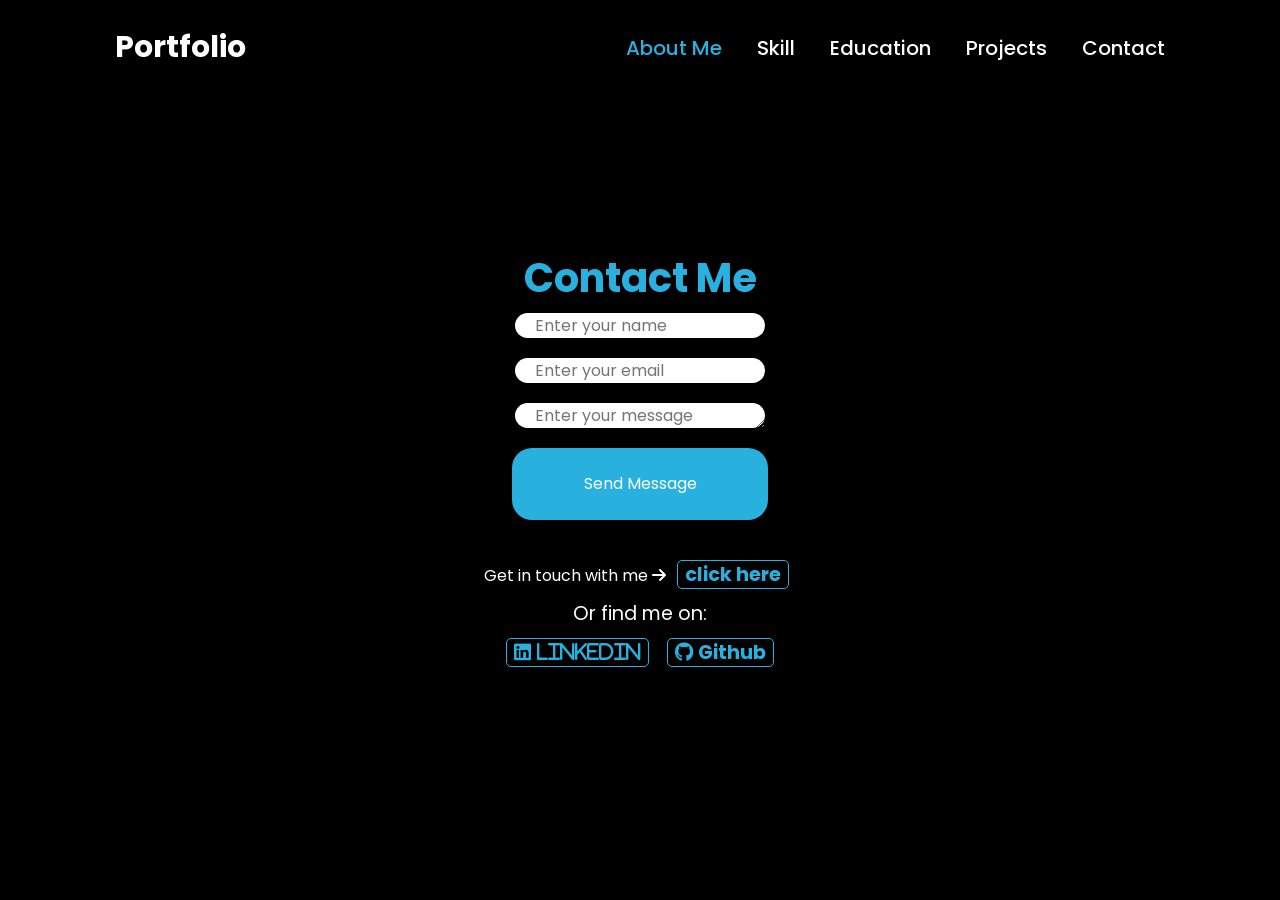
==== Contact.html @ 78de5960 "Initial commit: portfolio website" ====
<!DOCTYPE html>
<html lang="en">
<head>
    <meta charset="UTF-8">
    <meta name="viewport" content="width=device-width, initial-scale=1.0">
    <link rel="stylesheet" href="https://cdnjs.cloudflare.com/ajax/libs/font-awesome/6.5.1/css/all.min.css">
    <link rel="stylesheet" href="https://unpkg.com/aos@next/dist/aos.css" />
    <link href='https://unpkg.com/boxicons@2.1.4/css/boxicons.min.css' rel='stylesheet'>
    <link rel="stylesheet" href="index.css">
    <title>Ragavan Portfolio</title>
</head>
<body>
    <nav class="nav-container">
        <a href="./index.html" class="logo">Portfolio</a>
        <ul>
            <li><a href="index.html" class="active">About Me</a></li>
            <li><a href="skill.html" rel="">Skill</a></li>
            <li><a href="education.html" rel="">Education</a></li>
            <li><a href="project.html" rel="">Projects</a></li>
            <li><a href="Contact.html" rel="">Contact</a></li>
        </ul>
    </nav>

    <div class="bars_animation">
        <div class="bar" style="--i:6"></div>
        <div class="bar" style="--i:5"></div>
        <div class="bar" style="--i:4"></div>
        <div class="bar" style="--i:3"></div>
        <div class="bar" style="--i:2"></div>
        <div class="bar" style="--i:1"></div>
    </div>

    <section id="section-contact" class="contact">
        <div id="contact-me">
            <div class="container">
                <div class="contact-content">
                    <h2>Contact Me</h2>

                    <li class="contact-icons">
                        <input type="text" placeholder="Enter your name" required>
                        <input type="email" placeholder="Enter your email" required>
                        <textarea placeholder="Enter your message" required></textarea>
                        <button type="submit">Send Message</button>
                    </li>

                    <p class="mail">
                        Get in touch with me
                        <i class="fas fa-arrow-right"></i>
                        <a href="https://forms.gle/wiWG9Ju7QA9TzYY67">click here</a>
                        <p class="links">Or find me on:</p>
                    </p>
                    <a href="https://www.linkedin.com/in/k-vasanthakumar/" target="blank"><i class="fab fa-linkedin">
                        Linkedin</i></a>
                    <a href="https://github.com/Vasanthakumar-2004" target="blank"><i class="fab fa-github"></i> Github</a>
                    
                </div>
            </div>
        </div>
    </section>

</body>
</html>
---- index.css ----
@import url('https://fonts.googleapis.com/css2?family=Poppins:wght@100;200;300;400;500;600&display=swap');

*{
    margin: 0;
    padding: 0;
    box-sizing: border-box;
    font-family: 'poppins', 'sans-serif';
}

body{
    background-color: black;
    width: 100%;
    height: 100%;
}

a{
    color: white;
    text-decoration: none;
}

.nav-container{
    position: fixed;
    left: 0;
    top: 0;
    width: 100%;
    padding: 25px 9%;
    display: flex;
    justify-content: space-between;
    align-items: center;
    z-index: 100;
    visibility: hidden;
    opacity: 0;
    animation: show_navbar 1.5s linear forwards;
    animation-delay: 1.2s;
}

@keyframes show_navbar{
    100%{
        visibility: visible;
        opacity: 1;
    }
}

.nav-container .logo{
    font-size: 30px;
    font-weight: 700;
}

.nav-container ul{
    display: flex;
}

.nav-container ul li{
    list-style: none;
    margin-left: 35px;
}

.nav-container ul li a{
    font-size: 20px;
    font-weight: 500;
    transition: .5s;
}

.active{
    color: rgb(40, 177, 223);
}

.nav-container ul li:hover a{
    color: rgb(40, 177, 223);
}

.about_me{
    display: flex;
    gap: 50px;
    align-items: center;
    height: 100vh;
    padding: 60px 9% 0;
    color: white;
    visibility: hidden;
    opacity: 0;
    animation: show_navbar 1.5s linear forwards;
    animation-delay: 1.6s;
}

.about_me h1{
    font-size: 50px;
}

.about_me h2{
    display: inline-block;
    font-size: 35px;
    margin-top: -10px;
}

.about_me h2 span{
    position: relative;
    display: inline-block;
    color: transparent;
    -webkit-text-stroke: .7px lightblue;
    animation: display_text 16s linear infinite;
    animation-delay: calc(-4s * var(--i));
}

@keyframes display_text{
    25%, 100%{
        display:none;
    }
}

.about_me h2 span::before{
    content: attr(data_text);
    position: absolute;
    width: 0%;
    border-right: 2px solid lightblue;
    color: lightblue;
    white-space: nowrap;
    overflow: hidden;
    animation: fill_text 4s linear infinite;
}

@keyframes fill_text{
    10%, 100%{
        width: 0%;
    }
    70%, 90%{
        width: 100%;
    }
}

.about_me p{
    font-size: 16px;
    margin-top: 10px 0 25px;
}

.about_me .btn_list{
    display: flex;
    align-items: center;
}

.btn{
    display: inline-block;
    padding: 10px 30px;
    margin-top: 10px;
    background-color: lightblue;
    border: 2px solid lightblue;
    border-radius: 30px;
    box-shadow: 0 0 6px lightblue;
    font-size: 16px;
    color: black;
    font-weight: 600;
}

.btn:hover{
    background: transparent;
    color: lightblue;
    box-shadow: none;
}

.about_me .btn_list .list{
    margin-left: 20px;
}

.about_me .btn_list .list a{
    display: inline-flex;
    padding: 8px;
    border: 2px solid lightblue;
    border-radius: 30px;
    font-size: 20px;
    color: lightblue;
    margin: 0 4px;
}

.about_me .btn_list .list a:hover{
    background: lightblue;
    color: black;
    box-shadow: 0 0 10px lightblue;
}

.img .img_box{
    position: relative;
    width: 30vw;
    height: 60vh;
    border-radius: 50%;
    padding: 5px;
    display: flex;
    justify-content: center;
    align-items: center;
    overflow: hidden;
}

.img .img_box::before,
.img .img_box::after{
    content: '';
    position: absolute;
    width: 500px;
    height: 500px;
    background: conic-gradient(transparent,transparent,
    transparent, lightblue);
    transform: rotate(0deg);
    animation: rotate_border 10s linear infinite;
}

.img .img_box::after{
    animation-delay: -5s;
}

@keyframes rotate_border{
    100%{
        transform: rotate(360deg);
    }
}

.img .img_box .img_item{
    position: relative;;
    width: 100%;
    height: 100%;
    background: black;
    border-radius: 50%;
    border: .1px solid black;
    display: flex;
    justify-content: center;
    overflow: hidden;
    z-index: 1;
}

.img .img_box .img_item img{
    position: absolute;
    top: 24px;
    display: block;
    width: 85%;
    object-fit: cover;
    mix-blend-mode: lighten;
}

/* .huggingface{
    width: 22px;
    height: 22px;
    background-color: lightblue;
} */

.bars_animation{
    position: absolute;
    width: 100%;
    height: 100%;
    display: flex;
    z-index: -1;
}

.bars_animation .bar{
    width: 100%;
    height: 100%;
    background: black;
    transform: translateY(-100%);
    animation: show_bars .5s ease-in-out forwards;
    animation-delay: calc(.1s * var(--i));
}

@keyframes show_bars{
    100%{
        transform: translateY(0%);
    }
}













/*-----Education-----*/

.resume-section {
    background: black;
    padding: 60px 0;
    margin-top: 30px;
    color: #fff;
    min-height: 100vh;
}

.resume-title {
    text-align: center;
    font-size: 2rem;
    font-weight: bold;
    margin-bottom: 40px;
}
.resume-title span {
    color: lightblue;
}

.resume-container {
    display: flex;
    justify-content: center;
    gap: 60px;
    max-width: 1200px;
    margin: 0 auto;
}

.resume-column {
    flex: 1;
    min-width: 320px;
}

.resume-column h3 {
    font-size: 1.5rem;
    margin-bottom: 30px;
    font-weight: 600;
    text-align: center;
}

.timeline {
    position: relative;
    margin-left: 20px;
    padding-left: 20px;
    border-left: 3px solid white;
}

.timeline-item {
    position: relative;
    margin-bottom: 40px;
}

.timeline-dot {
    position: absolute;
    left: -32px;
    top: 10px;
    width: 16px;
    height: 16px;
    background: #fff;
    border: 4px solid rgb(75, 75, 249);
    border-radius: 50%;
    z-index: 1;
}

.timeline-content {
    background: #000000;
    border: 1px solid #fff;
    border-radius: 8px;
    padding: 20px;
    margin-left: 10px;
    box-shadow: 0 2px 8px rgba(0,0,0,0.05);
}

.timeline-content h4 {
    font-size: 1rem;
    font-weight: 600;
    margin-bottom: 8px;
    color: white;

}

.timeline-date {
    color: lightblue;
    font-size: 1rem;
    font-weight: bold;
    display: block;
    margin-bottom: 8px;
}



/*-----Skills-----*/
.skills{
    background: black;
    display: flex;
    justify-content: center;
    height: 100vh;
}

/* .skills-heading {
    font-size: 3rem;
    font-weight: 600;
    color: rgb(40, 177, 223);
    text-align: right;
    padding-top: 15px;
} */

.skills-bar {
    padding:  100px;
}

.skills-bar .bar {
    margin: 25px 0;
}

.skills-bar .bar .info span {
    font-size: 1.5rem;
    font-weight: 500;
}

.skills-bar .bar .info {
    margin-bottom: 8px;
    color: white;
    text-align: left;
}

.skills-all-bar{
    display: flex;
    align-items: start;
}

.skills-bar .bar .progress-line {
    position: relative;
    height: 10px;
    width: 500px;
    background: #333;
    border-radius: 10px;
    transform: scaleX(0);
    transform-origin: left;
    animation: animate 1s cubic-bezier(1, 0, 0.5, 1) forwards;
}

.bar .progress-line span {
    position: absolute;
    background: rgb(40, 177, 223);
    height: 100%;
    border-radius: 10px;
    transform: scaleX(0);
    transform-origin: left;
    animation: animate 1s 1s cubic-bezier(1, 0, 0.5, 1) forwards;
}

@keyframes animate {
    100% {
        transform: scaleX(1);
    }
}

.progress-line .html {
    width: 80%;
}

.progress-line .css {
    width: 70%;
}

.progress-line .bootstrap {
    width: 50%;
}

.progress-line .javascript {
    width: 50%;
}

.progress-line .c {
    width: 50%;
}



.skills-bar .progress-line .ai {
    width: 60%;
}

.progress-line .sql {
    width: 60%;
}

.progress-line .dl {
    width: 50%;
}

.progress-line .ds {
    width: 50%;
}

.progress-line .nn {
    width: 50%;
}

.bar .progress-line span::before {
    position: absolute;
    content: "";
    height: 0;
    right: 0;
    top: -12px;
    width: 0;
    border: 7px solid transparent;
    border-bottom-width: 0px;
    border-right-width: 0px;
    border-top-style: #f0f0f0;
    border-top-color: #f0f0f0;
}

.bar .progress-line span::after {
    position: absolute;
    right: 0;
    top: -28px;
    color: black;
    font-size: 12px;
    font-weight: 700;
    background: #f0f0f0;
    padding: 1px 8px;
    border-radius: 3px;
}

.progress-line .html::after {
    content: "80%";
}

.progress-line .css::after {
    content: "70%";
}

.progress-line .bootstrap::after {
    content: "50%";
}

.progress-line .javascript::after {
    content: "50%";
}

.progress-line .c::after {
    content: "50%";
}

.progress-line .ai::after {
    content: "60%";
}

.progress-line .sql::after {
    content: "60%";
}

.progress-line .dl::after {
    content: "50%";
}

.progress-line .ds::after {
    content: "50%";
}

.progress-line .nn::after {
    content: "50%";
}




/*-----Project-----*/
 
.portfolio-content{
    display: flex;
    justify-content: center;
    align-items: start;
    margin-left: 5.5em;
    padding-top: 100px;
}

.portfolio {
  background: black;
  /* padding: 2rem 0; */
}

/* .proj-heading h1 {
  text-align: center;
  color: rgb(40, 177, 223);
  font-size: 2rem;
  font-weight: bold;
  margin: 1.5rem 0;
} */

.proj-1 img {
  height: 230px;
  width: 280px;
  object-fit: cover;
  /* border-radius: 50%; */
  box-shadow: 0 20px 10px -10px rgb(40, 177, 223);
  margin-right: 1.7rem;
}

.proj-1 .proj1-details {
  width: 32rem;
}

.proj-1 .proj1-details i {
  font-size: 2rem;
  color: #ffffff;
}

.proj-1 .proj1-details h2 {
  font-size: 1.5rem;
  color: rgb(40, 177, 223);
}

.proj-1 .proj1-details p {
  font-size: 1rem;
  color: #ffffff;
  font-weight: 600;
}

.proj-1 .proj1-details button {
  background: rgb(40, 177, 223);
  padding: 0.5rem;
  margin-top: 0.5rem;
  width: 150px;
  border: none;
  border-bottom: 2px solid #ffffff;
}

.proj-1 .proj1-details button a {
  text-decoration: none;
  color: #ffffff;
  font-weight: bold;
  font-size: 1rem;
  transition: 0.2s ease-in-out;
  text-align: center;
  transition: 0.3s ease-in-out;
}

.proj-1 .proj1-details button .fas {
  font-size: 0.7rem;
  padding: 0.3rem;
  transition: 0.2s ease-in-out;
}

.proj-1 .proj1-details button:hover {
  background: #000000;
}

.proj-1 .proj1-details button:hover a,
.proj-1 .proj1-details button:hover .fas {
  color: #f0f0e6;
}

/* ////.....proj2.....//// */

.proj-2 img {
    height: 230px;
    width: 280px;
    object-fit: cover;
    /* border-radius: 50%; */
    box-shadow: 0 20px 10px -10px rgb(40, 177, 223);
    margin-right: 1.7rem;
  }
  
.proj-2 .proj2-details {
    width: 32rem;
}
  
.proj-2 .proj2-details i {
    font-size: 2rem;
    color: #ffffff;
}
  
.proj-2 .proj2-details h2 {
    font-size: 1.5rem;
    color: rgb(40, 177, 223);
}
  
.proj-2 .proj2-details p {
    font-size: 1rem;
    color: #ffffff;
    font-weight: 600;
}
  
.proj-2 .proj2-details button {
    background: rgb(40, 177, 223);
    padding: 0.5rem;
    margin-top: 0.5rem;
    width: 150px;
    border: none;
    border-bottom: 2px solid #ffffff;
}
  
.proj-2 .proj2-details button a {
    text-decoration: none;
    color: #ffffff;
    font-size: 1.1rem;
    transition: 0.2s ease-in-out;
    text-align: center;
    transition: 0.3s ease-in-out;
}
  
.proj-2 .proj2-details button .fas {
    font-size: 0.7rem;
    padding: 0.3rem;
    transition: 0.2s ease-in-out;
}
  
.proj-2 .proj2-details button:hover {
    background: black;
}
  
.proj-2 .proj2-details button:hover a,
.proj-2 .proj2-details button:hover .fas {
    color: #ffffff;
}
  
.more-work {
    text-align: center;
    margin: 3rem 0 1rem 0;
}
  
.more-work a {
    font-size: 1.5rem;
    color: rgb(40, 177, 223);
    font-weight: bold;
    text-decoration: none;
  }
  
  @media (max-width: 500px) {
    html {
        font-size: 60%;
    }

    .about-content .left-content {
        flex-basis: 100%;
        text-align: center;
    }

    .about-content .right-content {
        flex-basis: 100%;
    }

    .skills {
        width: 100%;
    }

    .skills-bar .bar .progress-line {
        width: 100%;
    }

    .work-arrow {
        display: none;
    }

    .right-content h1 {
        margin-top: 3.2rem;
    }

    .proj-1 {
        display: flex;
        justify-content: center;
        flex-direction: column;
    }

    .proj-1 img {
        height: 230px;
        width: 290px;
        margin-bottom: 0.5rem;
    }

    .proj-2 {
        display: flex;
        justify-content: center;
        flex-direction: column;
    }

    .proj-2 img {
        height: 250px;
        width: 290px;
        margin-bottom: 0.5rem;
    }

    .work-arrow-2 a {
        font-size: 1.3rem;
        text-decoration: none;
        color: #25b79f;
        display: block;
        text-align: center;
    }

    .contact-content {
        width: 100%;
    }
}

@media (min-width: 501px) and (max-width: 768px) {
    html {
        font-size: 65%;
    }

    .about-content .left-content {
        flex-basis: 100%;
        text-align: center;
    }

    .about-content .right-content {
        flex-basis: 100%;
    }

    .skills {
        width: 100%;
    }

    .skills-bar .bar .progress-line {
        width: 100%;
    }

    .work-arrow {
        display: none;
    }

    .right-content h1 {
        margin-top: 3.2rem;
    }

    .proj-1 {
        display: flex;
        justify-content: center;
        flex-direction: column;
    }

    .proj-1 img {
        height: 240px;
        width: 290px;
        margin-bottom: 0.5rem;
    }

    .proj-2 {
        display: flex;
        justify-content: center;
        flex-direction: column;
    }

    .proj-2 img {
        height: 240px;
        width: 290px;
        margin-bottom: 0.5rem;
    }

    .work-arrow-2 a {
        font-size: 1.3rem;
        text-decoration: none;
        color: #25b79f;
        display: block;
        text-align: center;
    }

    .contact-content {
        width: 100%;
    }
}

@media (min-width: 769px) and (max-width: 1200px) {
    html {
        font-size: 70%;
    }

    .about-content .left-content {
        flex-basis: 100%;
        text-align: center;
    }

    .about-content .right-content {
        flex-basis: 100%;
    }

    .skills {
        width: 100%;
        display: flex;
        flex-direction: column;
        justify-content: center;
        align-items: center;
    }

    .work-arrow {
        display: none;
    }

    .left-content h1 {
        margin-top: 3.2rem;
        text-align: center;
    }

    .right-content h1 {
        margin-top: 3.2rem;
        text-align: center;
    }

    .work-arrow-2 a {
        font-size: 1.3rem;
        text-decoration: none;
        color: #25b79f;
        display: block;
        text-align: center;
    }

    .contact-content {
        width: 100%;
    }
}

@media (orientation: landscape) and (max-height: 500px) {
    .header {
        height: 90vmax;
    }
}

/*-----contact-----*/

.contact{
    background: black;
    text-align: center;
    display: flex;
    justify-content: center;
    height: 50vh;
    margin: 0%;
    align-items: center;
    min-height: 100vh;
    padding-bottom: 100px;
}

.contact .container{
    height: 35vh;
}

.contact .container h2{
    padding-top: 50px;
    padding: 5px;
    color: rgb(40, 177, 223);
    font-size: 2.5rem;
    font-weight: bold;
}

.contact .container p{
    color: white;
    font-size: 1rem;
}

.contact .container .mail{
    font-size: 1rem;
}

.contact .container .links{
    font-size: 1.2rem;
}

.contact .container a{
    font-size: 1.2rem;
    font-weight: bold;
    text-decoration: none;
    padding-left: 7px;
    padding-right: 7px;
    border-radius: 5px;
    border: 1px solid rgb(40, 177, 223);
    transition: 0.3s ease-in-out;
    color: white;
    margin: 7px;
    color: rgb(40, 177, 223);
}

.contact-icons{
    display: flex;
    justify-content: center;
    align-items: center;
    flex-direction: column;
    flex-wrap: wrap;
    gap: 20px;
    margin-bottom: 30px;
}

.contact-icons input{
    width: 250px;
    height: 25px;
    border-radius: 20px;
    padding-left: 20px;
    border: none;
    outline: none;
    font-size: 1rem;
}

.contact-icons textarea{
    width: 250px;
    height: 25px;
    border-radius: 20px;
    padding-left: 20px;
    border: none;
    outline: none;
    font-size: 1rem;
}

.contact-icons button{
    width: 20vw;
    height: 8vh;
    padding: 10px;
    border-radius: 20px;
    border: none;
    background-color: rgb(40, 177, 223);
    color: white;
    font-size: 1rem;
    cursor: pointer;
    margin-bottom: 10px;
}

.links{
    padding: 10px;
}

.mail {
    margin-top: 20px;
    display: block;
}
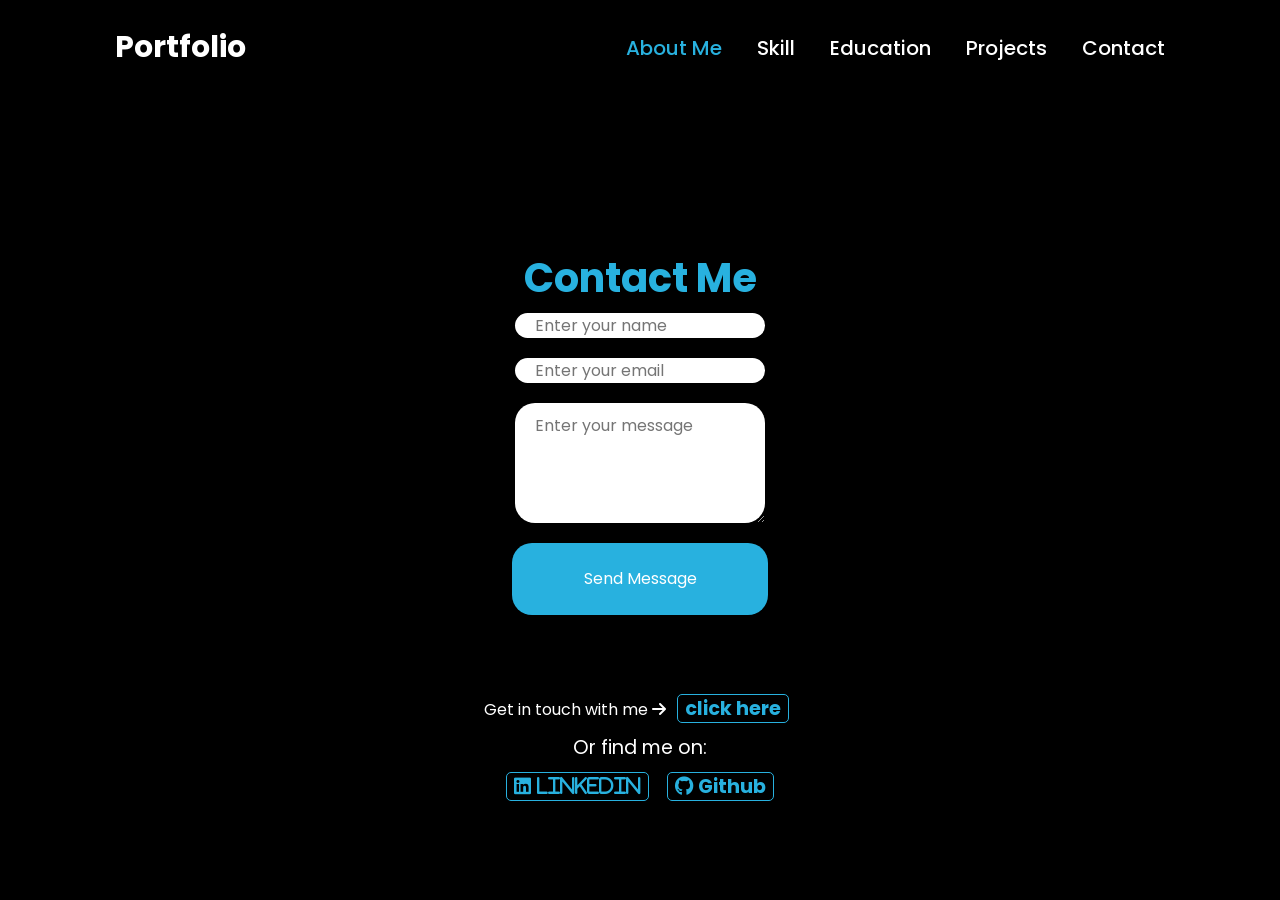
==== commit c6d63f91: "Fix project/contact sections and add Sheets form submit" ====
--- a/Contact.html
+++ b/Contact.html
@@ -7,7 +7,8 @@
     <link rel="stylesheet" href="https://unpkg.com/aos@next/dist/aos.css" />
     <link href='https://unpkg.com/boxicons@2.1.4/css/boxicons.min.css' rel='stylesheet'>
     <link rel="stylesheet" href="index.css">
-    <title>Ragavan Portfolio</title>
+    <title>VasanthaKumar Portfolio</title>
+    <script src="main.js" defer></script>
 </head>
 <body>
     <nav class="nav-container">
@@ -36,12 +37,13 @@
                 <div class="contact-content">
                     <h2>Contact Me</h2>
 
-                    <li class="contact-icons">
-                        <input type="text" placeholder="Enter your name" required>
-                        <input type="email" placeholder="Enter your email" required>
-                        <textarea placeholder="Enter your message" required></textarea>
+                    <form class="contact-form" id="contact-form" data-sheets-endpoint="">
+                        <input type="text" name="name" placeholder="Enter your name" autocomplete="name" required>
+                        <input type="email" name="email" placeholder="Enter your email" autocomplete="email" required>
+                        <textarea name="message" placeholder="Enter your message" rows="4" required></textarea>
                         <button type="submit">Send Message</button>
-                    </li>
+                        <p class="form-status" id="contact-status" aria-live="polite"></p>
+                    </form>
 
                     <p class="mail">
                         Get in touch with me
--- a/index.css
+++ b/index.css
@@ -547,9 +547,19 @@
 .portfolio-content{
     display: flex;
     justify-content: center;
-    align-items: start;
-    margin-left: 5.5em;
+    align-items: flex-start;
+    flex-wrap: wrap;
+    gap: 2rem;
+    margin-left: 0;
     padding-top: 100px;
+}
+
+.proj-1,
+.proj-2{
+    display: flex;
+    justify-content: center;
+    align-items: center;
+    gap: 1.7rem;
 }
 
 .portfolio {
@@ -956,7 +966,17 @@
     margin-bottom: 30px;
 }
 
-.contact-icons input{
+.contact-form{
+    display: flex;
+    justify-content: center;
+    align-items: center;
+    flex-direction: column;
+    flex-wrap: wrap;
+    gap: 20px;
+    margin-bottom: 30px;
+}
+
+.contact-form input{
     width: 250px;
     height: 25px;
     border-radius: 20px;
@@ -966,17 +986,18 @@
     font-size: 1rem;
 }
 
-.contact-icons textarea{
+.contact-form textarea{
     width: 250px;
-    height: 25px;
+    min-height: 110px;
     border-radius: 20px;
-    padding-left: 20px;
+    padding: 10px 20px;
     border: none;
     outline: none;
     font-size: 1rem;
-}
-
-.contact-icons button{
+    resize: vertical;
+}
+
+.contact-form button{
     width: 20vw;
     height: 8vh;
     padding: 10px;
@@ -989,6 +1010,12 @@
     margin-bottom: 10px;
 }
 
+.form-status{
+    min-height: 1.2em;
+    color: white;
+    font-size: 0.95rem;
+}
+
 .links{
     padding: 10px;
 }
